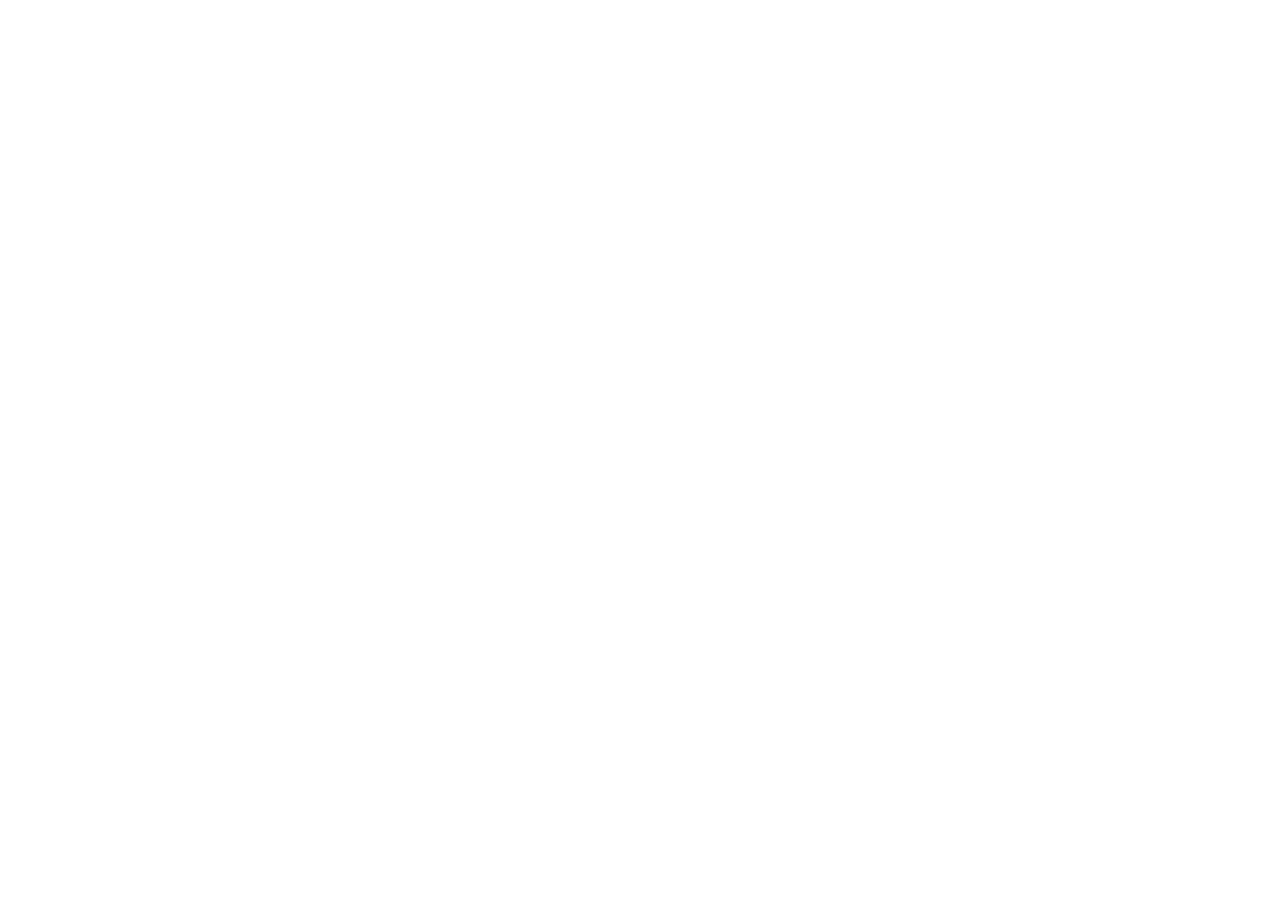
==== index.html @ 64906183 "Initial project setup" ====
<!DOCTYPE html>
<html lang="en">

<head>
  <meta charset="UTF-8">
  <meta name="viewport" content="width=device-width, initial-scale=1.0">
  <meta name="description" content="The Las Vegas Scholars Program Official Website.">
  <link rel="icon" type="image/png" href="img/icons/favicon.png">
  <link rel="stylesheet" href="css/main.css">
  <link rel="stylesheet" href="css/home.css">
  <script src="js/main.js" defer></script>
  <title>LVSP | Home</title>
</head>

<body>

</body>

</html>
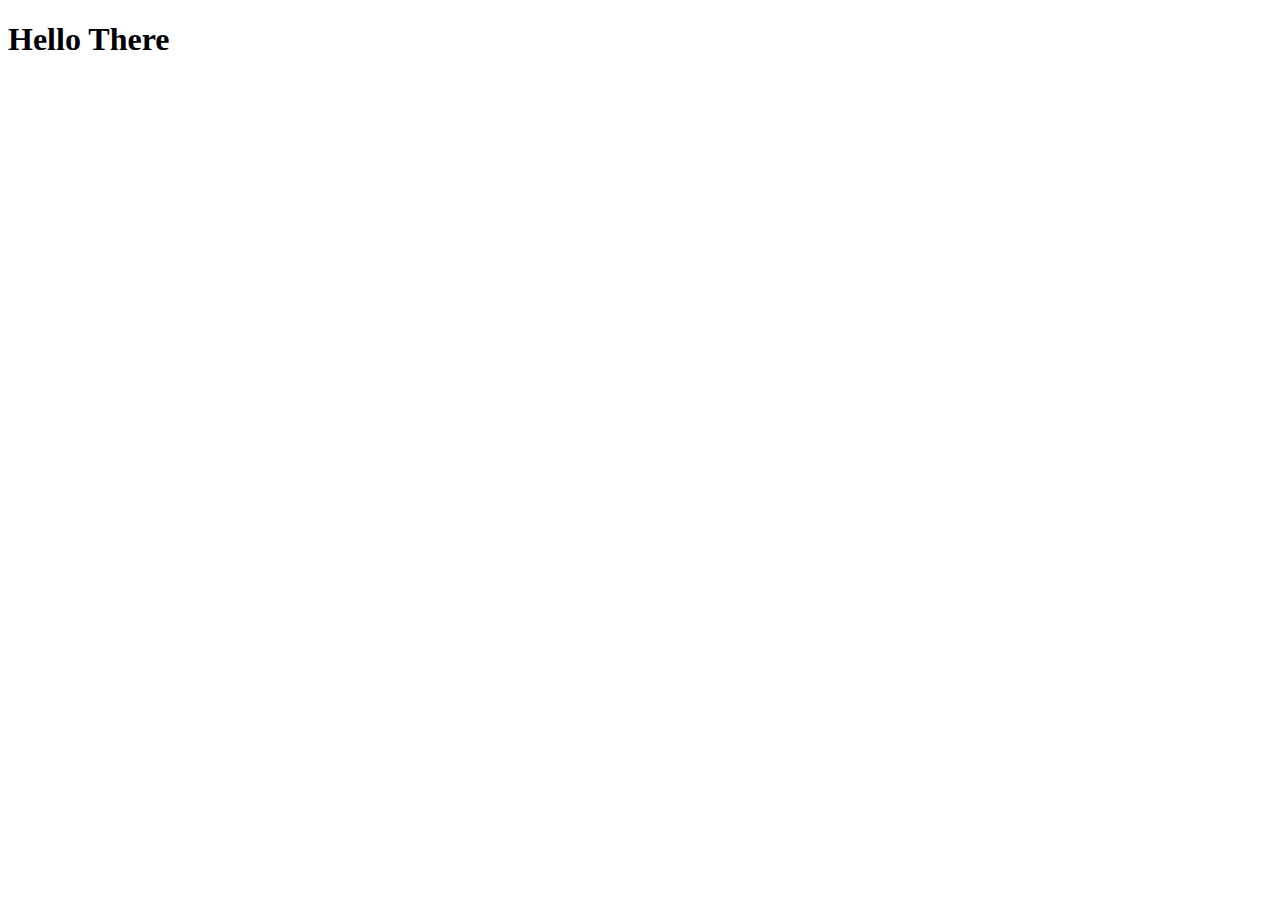
==== commit 3e98caaa: "Added main font" ====
--- a/index.html
+++ b/index.html
@@ -6,6 +6,8 @@
   <meta name="viewport" content="width=device-width, initial-scale=1.0">
   <meta name="description" content="The Las Vegas Scholars Program Official Website.">
   <link rel="icon" type="image/png" href="img/icons/favicon.png">
+  <link rel="preconnect" href="https://fonts.gstatic.com">
+  <link href="https://fonts.googleapis.com/css2?family=Nunito&display=swap" rel="stylesheet">
   <link rel="stylesheet" href="css/main.css">
   <link rel="stylesheet" href="css/home.css">
   <script src="js/main.js" defer></script>
@@ -13,7 +15,7 @@
 </head>
 
 <body>
-
+  <h1>Hello There</h1>
 </body>
 
 </html>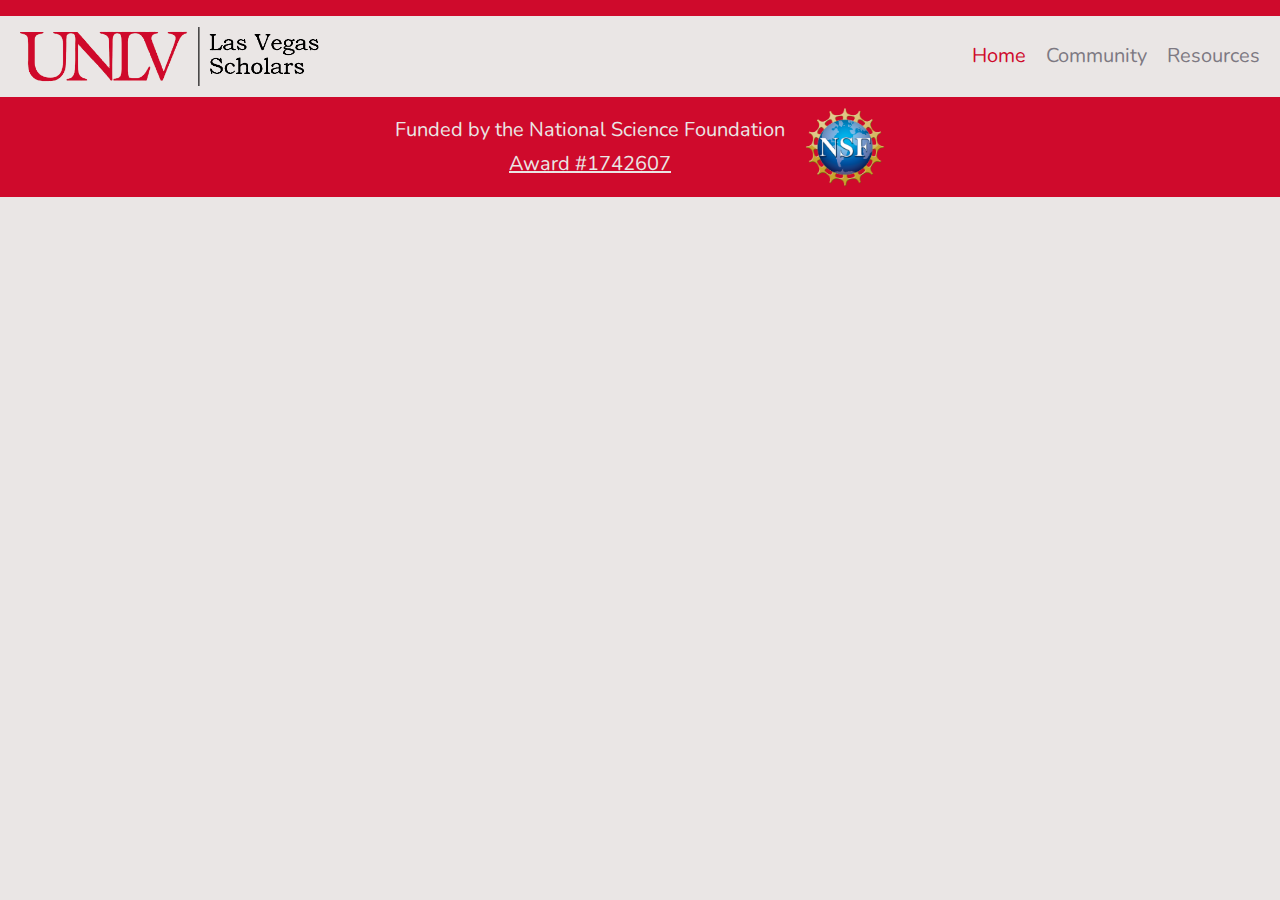
==== commit d16f00c8: "Added header and footer" ====
--- a/index.html
+++ b/index.html
@@ -15,7 +15,23 @@
 </head>
 
 <body>
-  <h1>Hello There</h1>
+  <header class="main-container">
+    <img src="img/icons/LVSP-UNLVLogo.png" alt="Las Vegas Scholars Program">
+    <nav>
+      <a href="#" class="current-page">Home</a>
+      <a href="community.html">Community</a>
+      <a href="resources.html">Resources</a>
+    </nav>
+  </header>
+  <footer>
+    <div class="award-info">
+      <p>Funded by the National Science Foundation</p>
+      <a href="https://www.nsf.gov/awardsearch/showAward?AWD_ID=1742607&HistoricalAwards=false">
+        Award #1742607
+      </a>
+    </div>
+    <img src="img/icons/NSF_4-Color_bitmap_Logo.jpg" alt="National Science Foundation Logo">
+  </footer>
 </body>
 
 </html>--- a/css/main.css
+++ b/css/main.css
@@ -0,0 +1,69 @@
+:root {
+  --light-shade: #EAE6E5;
+  --light-accent: #7D7982;
+  --main-brand-color: #CF0A2C;
+  --dark-accent: #BB8551;
+  --dark-shade: #161418;
+}
+
+* {
+  padding: 0;
+  margin: 0;
+  box-sizing: border-box;
+}
+
+html {
+  font-family: 'Nunito', 'Segoe UI', Tahoma, Geneva, Verdana, sans-serif;
+  font-size: 62.5%;
+  line-height: 1.7;
+}
+
+body {
+  background-color: var(--light-shade);
+  border-top: 1.6rem solid var(--main-brand-color);
+}
+
+.main-container {
+  max-width: 140rem;
+  margin: 0 auto;
+  padding: 1rem clamp(1rem, 2vw, 2rem);
+}
+
+/* Header */
+header {
+  display: flex;
+  align-items: center;
+  justify-content: space-between;
+}
+header img { width: clamp(12rem, 40vw, 30rem) }
+header nav {
+  display: flex;
+  align-items: flex-end;
+  justify-content: space-between;
+}
+header nav a {
+  color: var(--light-accent);
+  text-decoration: none;
+  font-size: clamp(0.8rem, 3vw, 2rem);
+  margin-left: clamp(0.8rem, 3vw, 2rem);
+  transition: color 0.25s ease-in-out;
+}
+header nav a:hover { color: var(--main-brand-color) }
+header nav a.current-page { color: var(--main-brand-color) }
+
+/* Footer */
+footer {
+  display: flex;
+  align-items: center;
+  justify-content: center;
+  background-color: var(--main-brand-color);
+  color: var(--light-shade);
+  padding: 1rem;
+}
+footer .award-info {
+  text-align: center;
+  font-size: clamp(0.8rem, 3vw, 2rem);
+  margin-right: clamp(1rem, 2vw, 2rem);
+}
+footer .award-info a { color: var(--light-shade) }
+footer img { width: clamp(4rem, 10vw, 8rem) }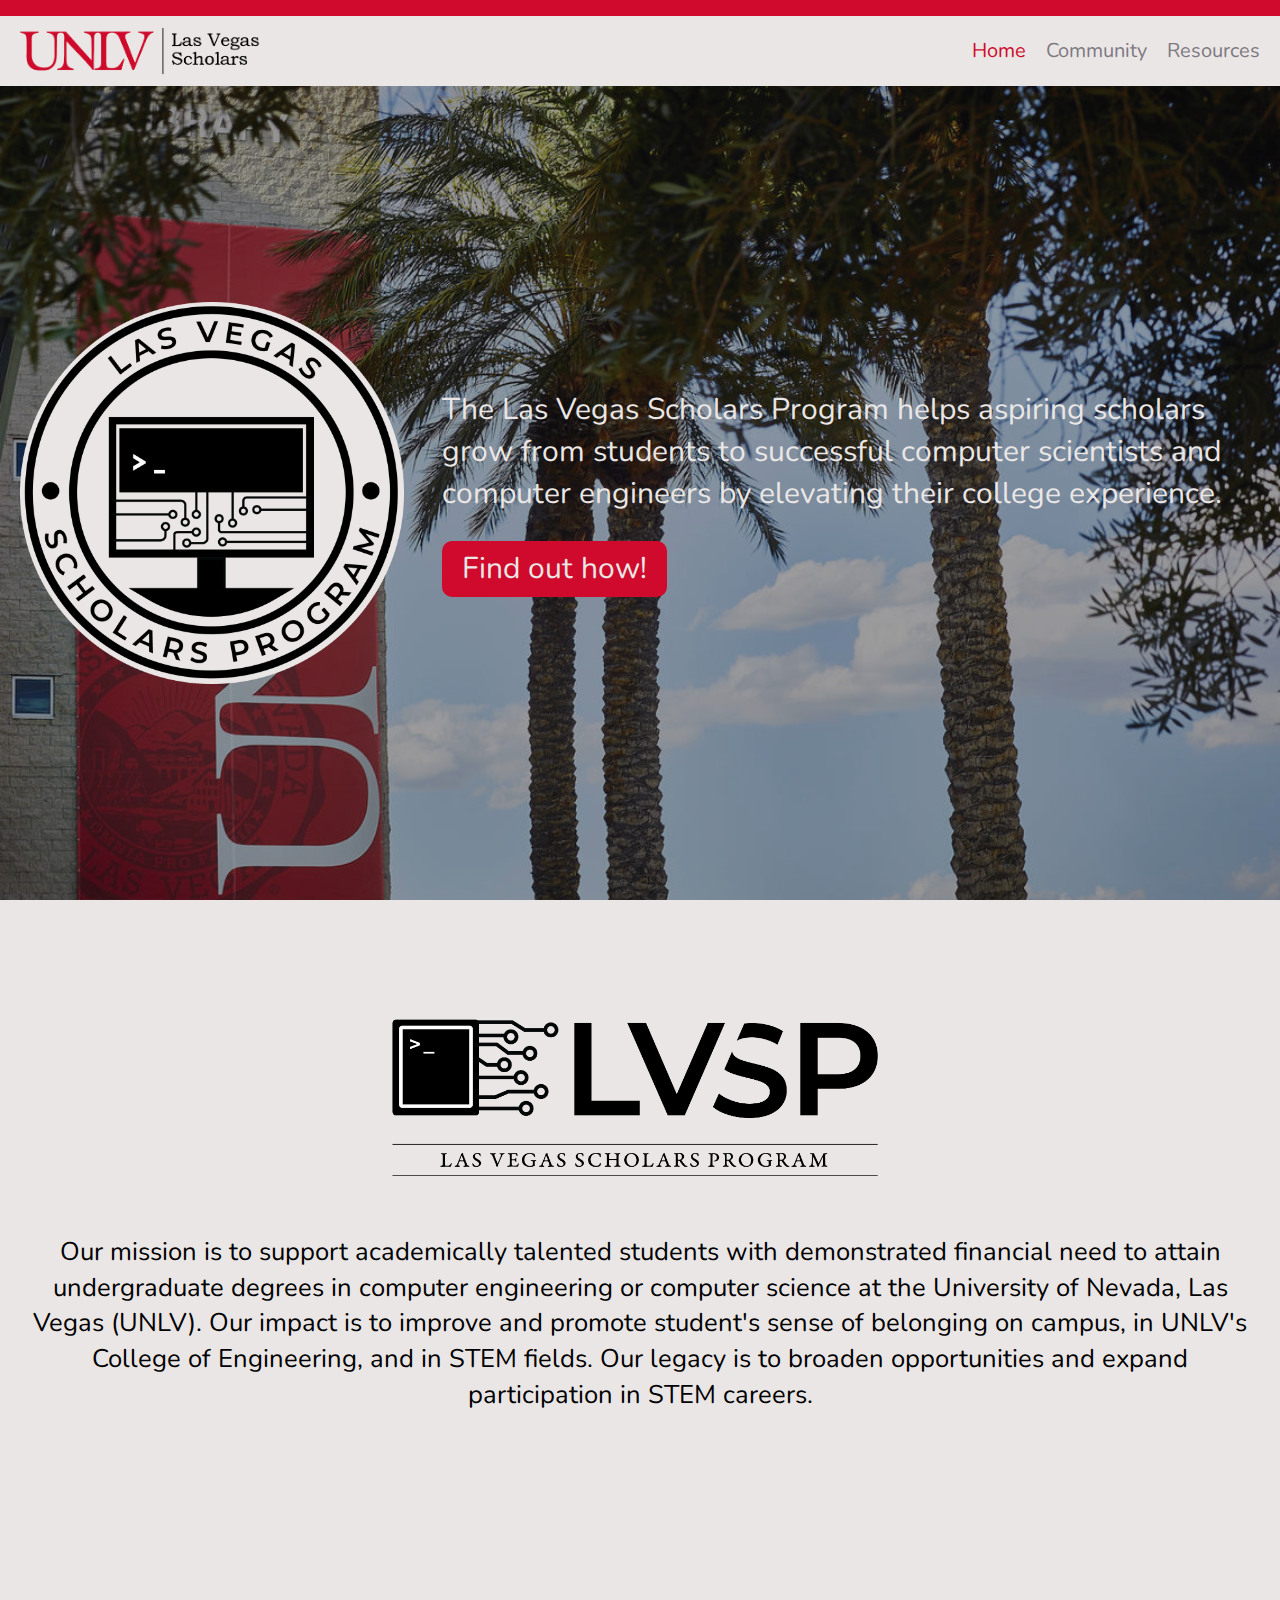
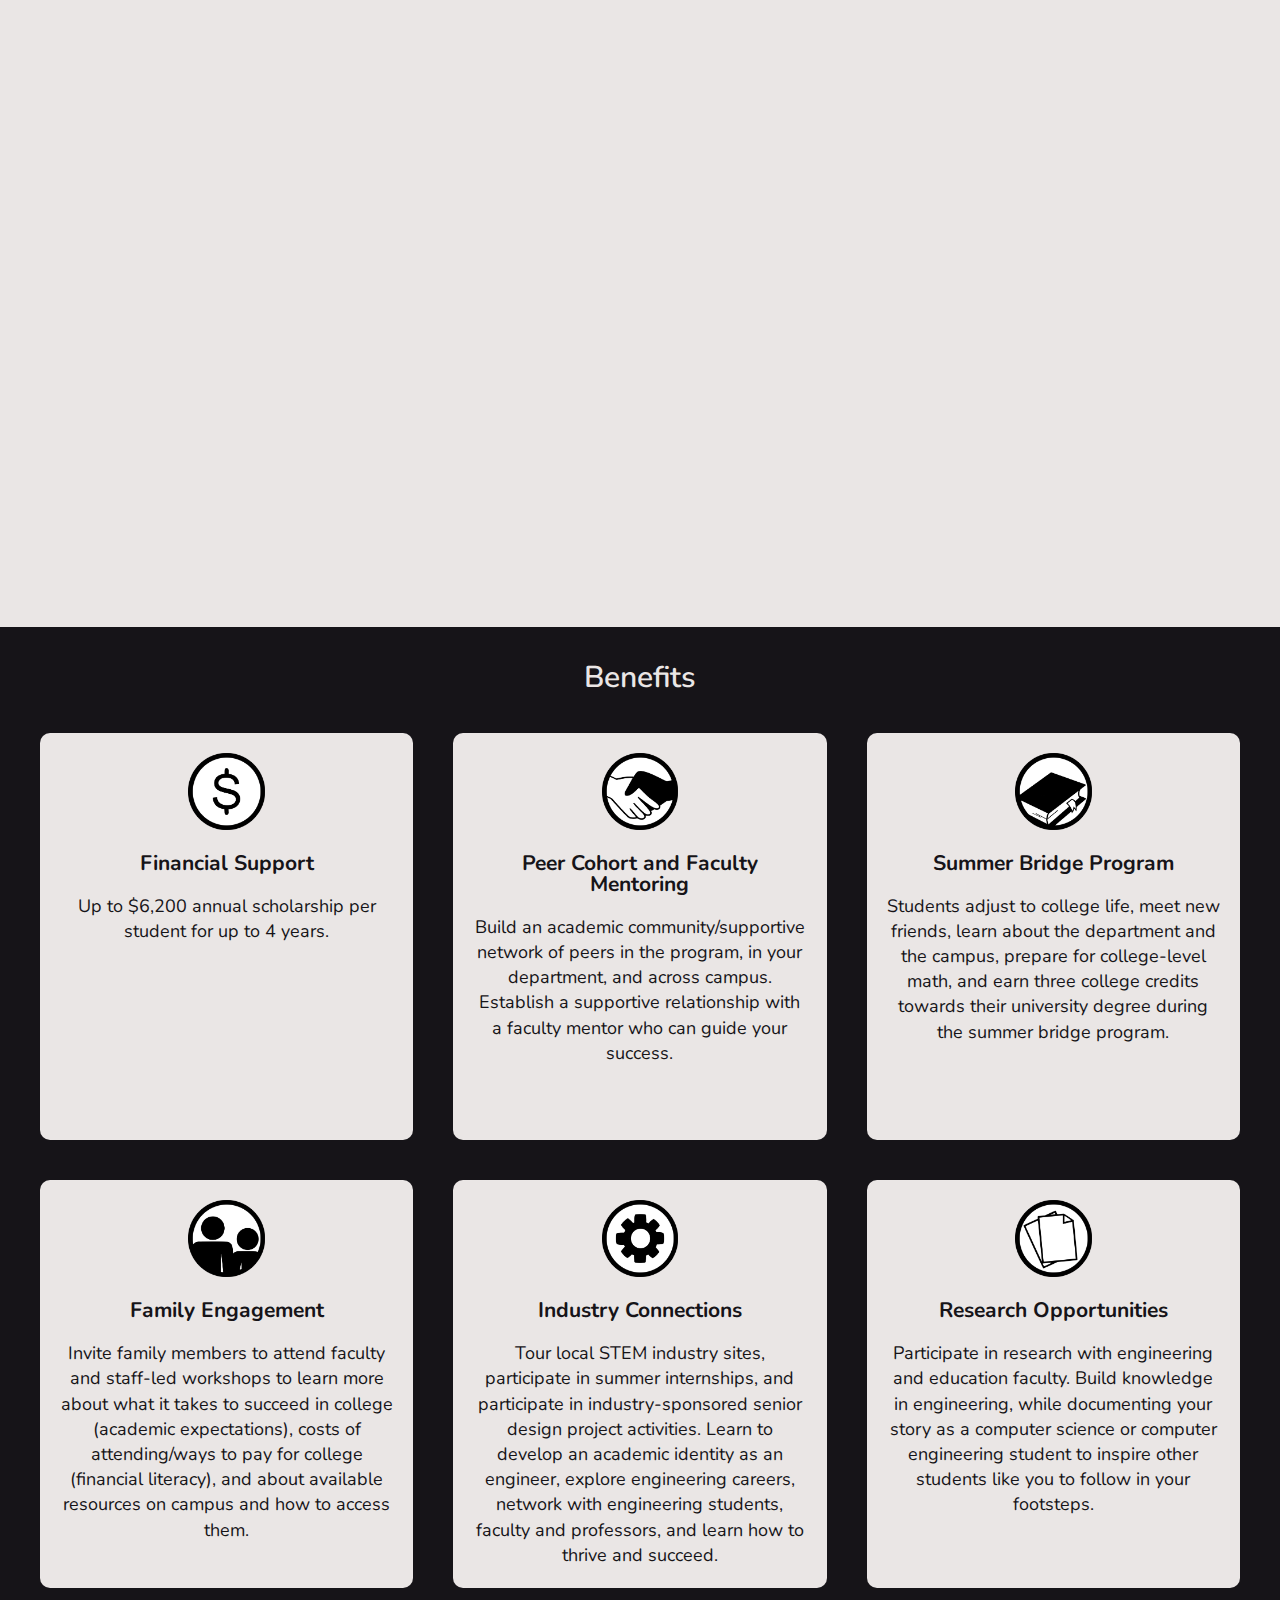
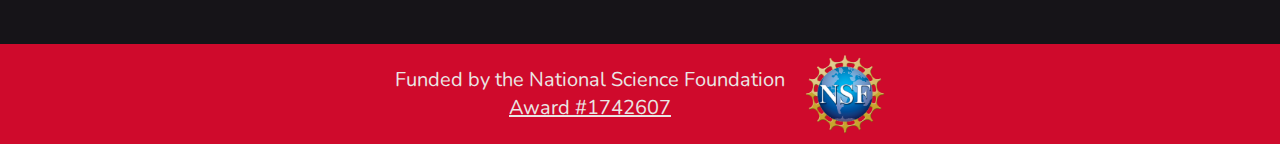
==== commit a7514e30: "Finished home page" ====
--- a/index.html
+++ b/index.html
@@ -23,6 +23,99 @@
       <a href="resources.html">Resources</a>
     </nav>
   </header>
+  <main>
+    <section id="hero">
+      <img src="img/events/hero_background.jfif" alt="UNLV image by UNLV creative services" class="hero-background">
+      <div class="hero-content">
+        <div class="main-container">
+          <img src="img/icons/LVSP-CircularLogo.png" alt="Las Vegas Scholars Program Logo created by Kyla Sannadan"
+            class="hero-logo">
+          <div class="hero-text">
+            <p class="hero-subheading">
+              The Las Vegas Scholars Program helps aspiring scholars grow from students to
+              successful computer scientists and computer engineers by elevating their college experience.
+            </p>
+            <a href="#overview" class="hero-cta">Find out how!</a>
+          </div>
+        </div>
+      </div>
+    </section>
+    <section id="overview" class="main-container">
+      <img src="img/icons/LVSP-RectangularLogo.png" alt="Las Vegas Scholars Program Logo created by Kyla Sannadan">
+      <p class="mission-statement">
+        Our mission is to support academically talented students with demonstrated financial need
+        to attain undergraduate degrees in computer engineering or computer science at the University
+        of Nevada, Las Vegas &#40;UNLV&#41;. Our impact is to improve and promote student's sense of
+        belonging on campus, in UNLV's College of Engineering, and in STEM fields. Our legacy is to
+        broaden opportunities and expand participation in STEM careers.
+      </p>
+      <div id="lvsp-video">
+        <iframe width="1024" height="576" src="https://www.youtube.com/embed/hkE0U1wKHCk" frameborder="0"
+          allow="accelerometer; autoplay; encrypted-media; gyroscope; picture-in-picture" allowfullscreen></iframe>
+      </div>
+    </section>
+    <section id="benefits">
+      <div class="main-container">
+        <h2>Benefits</h2>
+        <div class="benefit-list">
+          <div class="benefit">
+            <img src="img/icons/dollar-sign.png" alt="Financial Support Icon by Kathy Vuong">
+            <h3>Financial Support</h3>
+            <p>
+              Up to $6,200 annual scholarship per student for up to 4 years.
+            </p>
+          </div>
+          <div class="benefit">
+            <img src="img/icons/scholar.png" alt="Peer Cohort and Faculty Mentoring Icon by Kathy Vuong">
+            <h3>Peer Cohort and Faculty Mentoring</h3>
+            <p>
+              Build an academic community/supportive network of peers in the program, in your department, and
+              across campus.
+              Establish a supportive relationship with a faculty mentor who can guide your success.
+            </p>
+          </div>
+          <div class="benefit">
+            <img src="img/icons/bridge.png" alt="Summer Bridge Program Icon by Kathy Vuong">
+            <h3>Summer Bridge Program</h3>
+            <p>
+              Students adjust to college life, meet new friends, learn about the department and the campus,
+              prepare for college-level math,
+              and earn three college credits towards their university degree during the summer bridge program.
+            </p>
+          </div>
+          <div class="benefit">
+            <img src="img/icons/family.png" alt="Family Engagement Icon by Kathy Vuong">
+            <h3>Family Engagement</h3>
+            <p>
+              Invite family members to attend faculty and staff-led workshops to
+              learn more about what it takes to succeed in college (academic expectations),
+              costs of attending/ways to pay for college (financial literacy),
+              and about available resources on campus and how to access them.
+            </p>
+          </div>
+          <div class="benefit">
+            <img src="img/icons/cog.png" alt="Industry Connections Icon by Kathy Vuong">
+            <h3>Industry Connections</h3>
+            <p>
+              Tour local STEM industry sites, participate in summer internships,
+              and participate in industry-sponsored senior design project activities.
+              Learn to develop an academic identity as an engineer, explore engineering careers,
+              network with engineering students, faculty and professors, and learn how to thrive and succeed.
+            </p>
+          </div>
+          <div class="benefit">
+            <img src="img/icons/research.png" alt="Research Opportunities Icon by Kathy Vuong">
+            <h3>Research Opportunities</h3>
+            <p>
+              Participate in research with engineering and education faculty. Build knowledge in engineering,
+              while documenting your story as a computer science or computer engineering student to inspire other
+              students like you to follow in your footsteps.
+            </p>
+          </div>
+        </div>
+      </div>
+    </section>
+  </main>
   <footer>
     <div class="award-info">
       <p>Funded by the National Science Foundation</p>
--- a/css/main.css
+++ b/css/main.css
@@ -15,7 +15,7 @@
 html {
   font-family: 'Nunito', 'Segoe UI', Tahoma, Geneva, Verdana, sans-serif;
   font-size: 62.5%;
-  line-height: 1.7;
+  line-height: 1;
 }
 
 body {
@@ -34,8 +34,9 @@
   display: flex;
   align-items: center;
   justify-content: space-between;
+  height: 7rem;
 }
-header img { width: clamp(12rem, 40vw, 30rem) }
+header img { width: clamp(12rem, 40vw, 24rem) }
 header nav {
   display: flex;
   align-items: flex-end;
@@ -64,6 +65,7 @@
   text-align: center;
   font-size: clamp(0.8rem, 3vw, 2rem);
   margin-right: clamp(1rem, 2vw, 2rem);
+  line-height: 1.4;
 }
 footer .award-info a { color: var(--light-shade) }
 footer img { width: clamp(4rem, 10vw, 8rem) }--- a/css/home.css
+++ b/css/home.css
@@ -0,0 +1,149 @@
+html {
+  scroll-behavior: smooth;
+}
+
+/* Hero Section */
+#hero {
+  position: relative;
+  text-align: left;
+}
+.hero-background {
+  display: block;
+  width: 100%;
+  height: calc(100vh - 8.6rem);
+  object-fit: cover;
+  object-position: left;
+}
+.hero-content {
+  position: absolute;
+  top: 0;
+  left: 0;
+  width: 100%;
+  height: 100%;
+  background: rgba(22, 20, 24, 0.4) border-box;
+  display: flex;
+  align-items: center;
+  justify-content: center;
+}
+.hero-content .main-container  {
+  display: flex;
+  align-items: center;
+}
+.hero-logo {
+  width: clamp(30rem, 30vw, 56rem);
+  height: 100%;
+}
+.hero-text {
+  display: flex;
+  align-items: flex-start;
+  justify-content: center;
+  flex-direction: column;
+  margin-left: clamp(1rem, 3vw, 6rem);
+  color: var(--light-shade);
+}
+.hero-subheading {
+  font-size: clamp(1.8rem, 3vw, 3rem);
+  font-weight: 400;
+  line-height: 1.4;
+  margin-bottom: clamp(2rem, 2vw, 4rem);
+}
+.hero-cta {
+  background-color: var(--main-brand-color);
+  color: var(--light-shade);
+  font-size: clamp(1.8rem, 3vw, 3rem);
+  font-weight: 400;
+  padding: clamp(1rem, 1vw, 2rem) clamp(2rem, 1vw, 4rem);
+  border-radius: 1rem;
+  text-decoration: none;
+}
+
+/* Overview */
+#overview {
+  text-align: center;
+  margin-top: clamp(4rem, 6vw, 9rem);
+}
+#overview img {
+  display: inline-block;
+  width: clamp(20rem, 80vw, 56rem);
+}
+.mission-statement {
+  font-size: clamp(1.4rem, 2vw, 3rem);
+  line-height: 1.4;
+  margin: clamp(1rem, 2vw, 2rem) 0 clamp(3rem, 2vw, 6rem) 0;
+}
+
+/* Responsive iframe */
+#lvsp-video {
+  position: relative;
+  padding-top: 56.25%;
+  overflow: hidden;
+  width: 100%
+}
+#lvsp-video iframe {
+  position: absolute;
+  top: 0;
+  right: 0;
+  bottom: 0;
+  left: 0;
+  width: 100%;
+  height: 100%;
+}
+
+/* Benefits */
+#benefits {
+  margin-top: clamp(4rem, 6vw, 9rem);
+  background-color: var(--dark-shade);
+  padding: clamp(2rem, 2vw, 4rem) 0;
+  text-align: center;
+}
+#benefits h2 {
+  font-size: clamp(3rem, 2vw, 4rem);
+  font-weight: 600;
+  margin-bottom: clamp(1rem, 2vw, 2rem);
+  color: var(--light-shade);
+}
+.benefit-list {
+  display: grid;
+  grid-template-rows: 1fr 1fr;
+  grid-template-columns: 1fr 1fr 1fr;
+  font-size: clamp(1.4rem, 2vw, 1.8rem);
+  color: var(--dark-shade);
+}
+.benefit {
+  margin: clamp(1rem, 2vw, 2rem);
+  padding: clamp(1rem, 2vw, 2rem);
+  background-color: var(--light-shade);
+  border-radius: 1rem;
+}
+.benefit img { width: clamp(6rem, 6vw, 10rem) }
+.benefit h3 { margin: clamp(1rem, 2vw, 2rem) 0 }
+.benefit p { line-height: 1.4 }
+
+@media (max-width: 1024px) {
+  .benefit-list {
+      grid-template-rows: 1fr 1fr 1fr;
+      grid-template-columns: 1fr 1fr;
+  }
+  .hero-content .main-container {
+    flex-direction: column;
+  }
+  .hero-logo {
+    width: clamp(20rem, 60vw, 40rem);
+  }
+  .hero-text {
+    margin: 0;
+    text-align: center;
+    align-items: center;
+  }
+  .hero-subheading {
+    margin-top: clamp(2rem, 2vw, 4rem);
+  }
+}
+
+@media (max-width: 480px) {
+  .benefit-list {
+    display: flex;
+    flex-direction: column;
+    margin: 0;
+  }
+}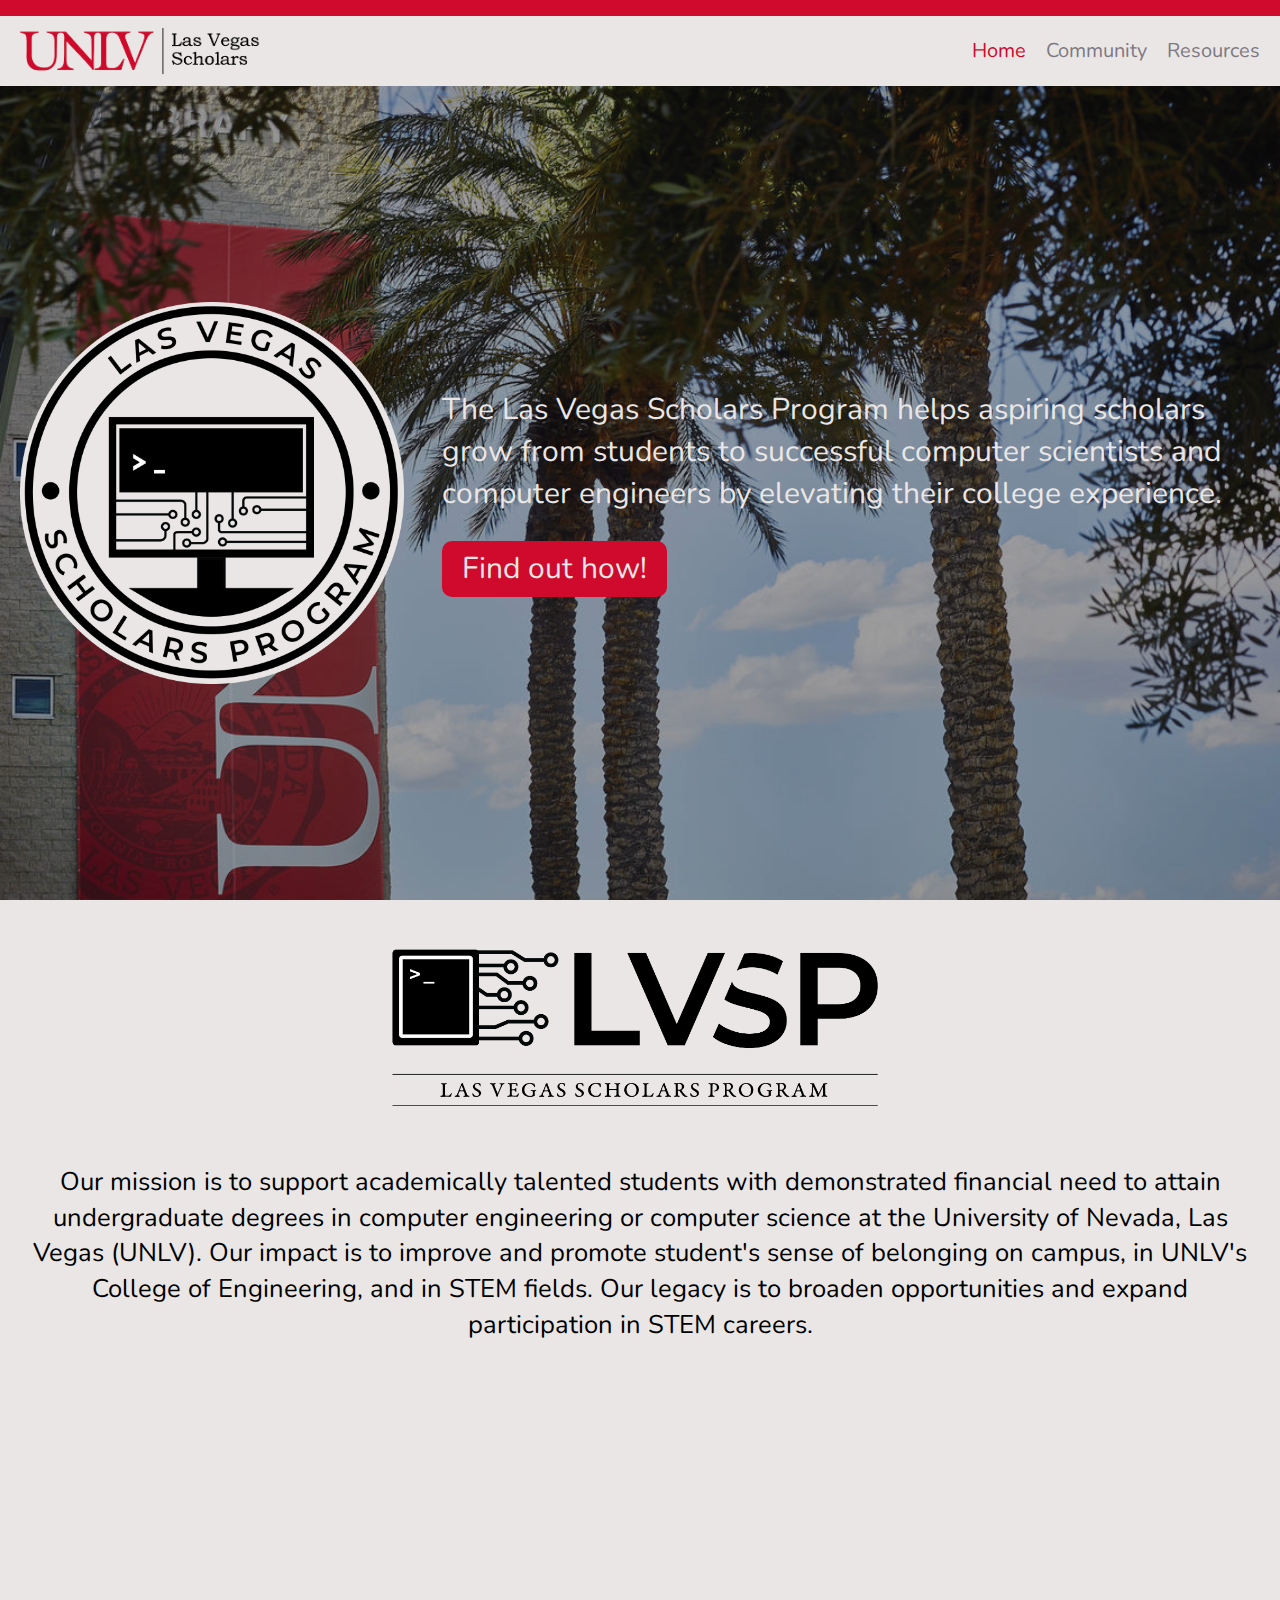
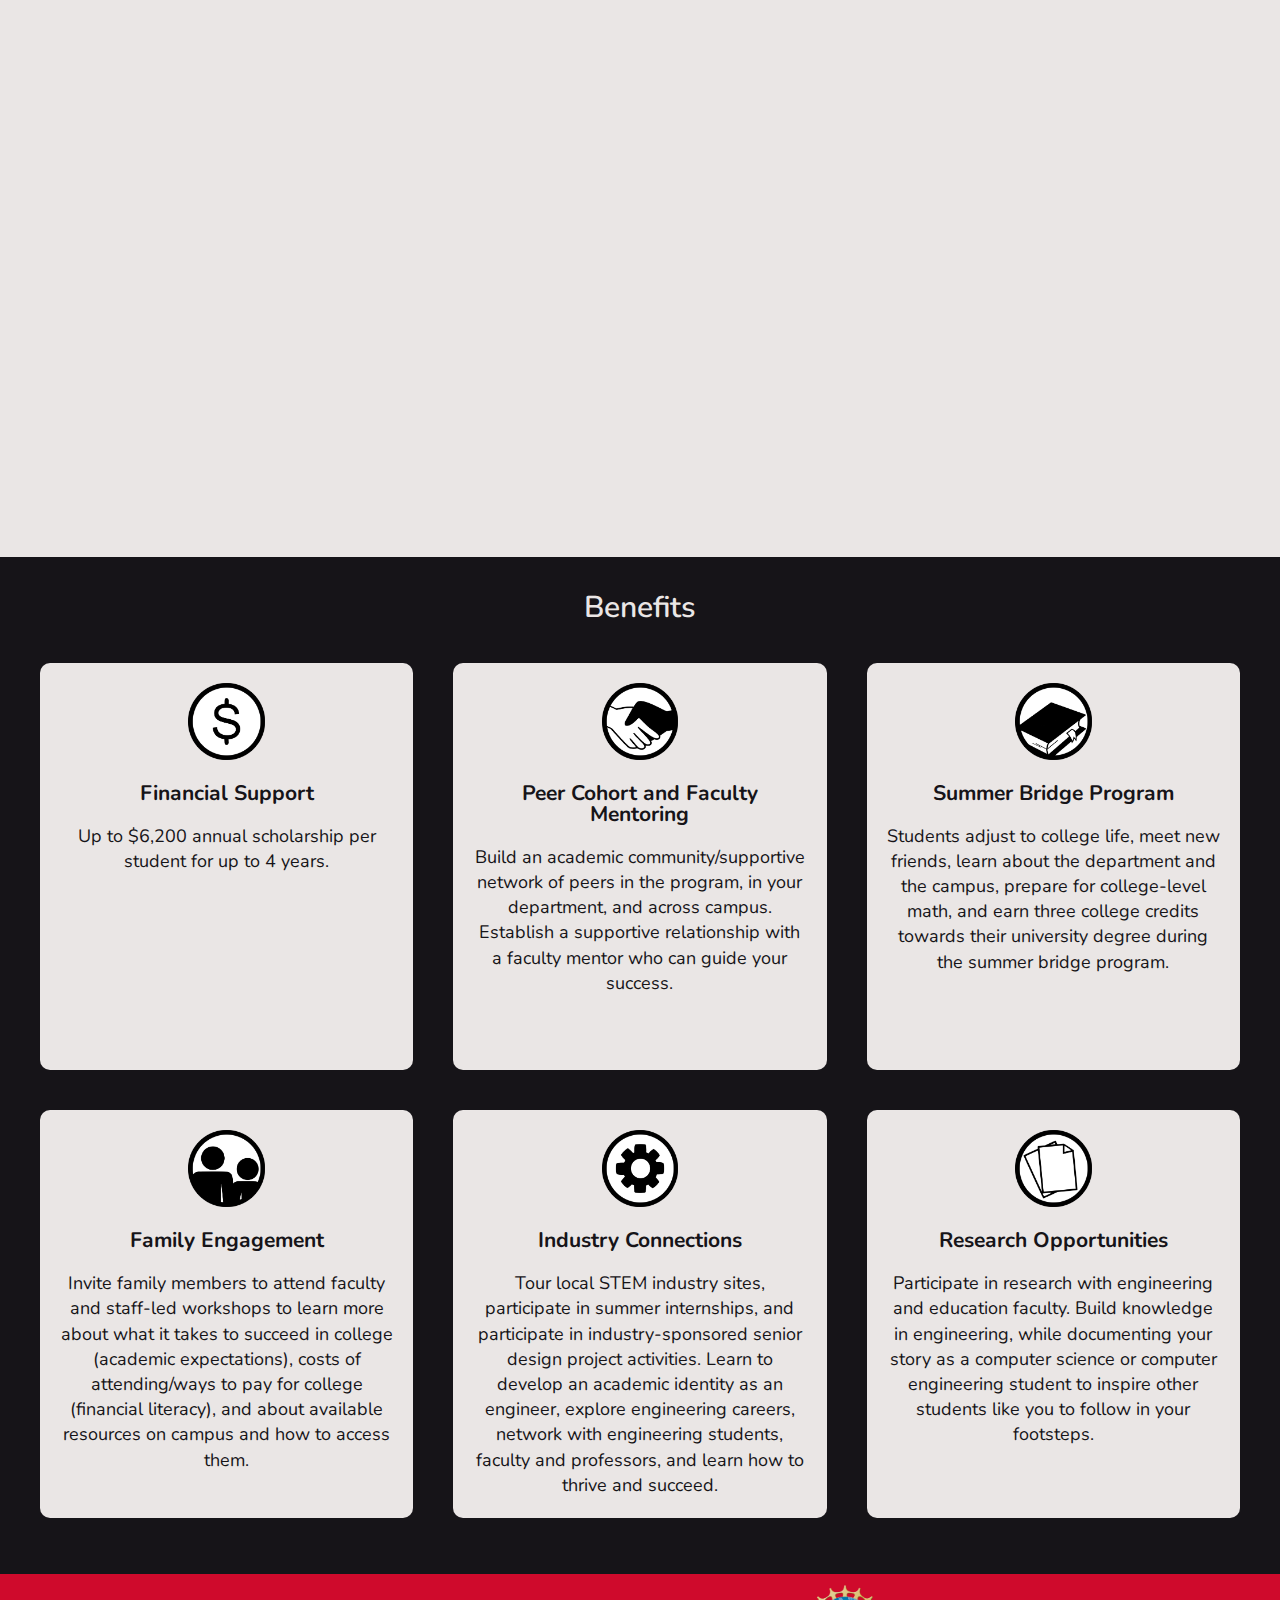
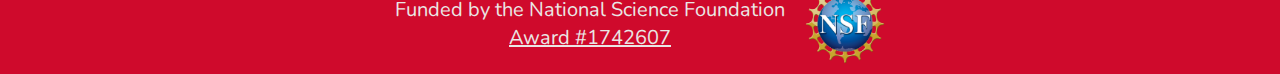
==== commit 8403d5d0: "Changed to sticky header" ====
--- a/index.html
+++ b/index.html
@@ -15,13 +15,15 @@
 </head>
 
 <body>
-  <header class="main-container">
-    <img src="img/icons/LVSP-UNLVLogo.png" alt="Las Vegas Scholars Program">
-    <nav>
-      <a href="#" class="current-page">Home</a>
-      <a href="community.html">Community</a>
-      <a href="resources.html">Resources</a>
-    </nav>
+  <header>
+    <div class="main-container">
+      <img src="img/icons/LVSP-UNLVLogo.png" alt="Las Vegas Scholars Program">
+      <nav>
+        <a href="#" class="current-page">Home</a>
+        <a href="community.html">Community</a>
+        <a href="resources.html">Resources</a>
+      </nav>
+    </div>
   </header>
   <main>
     <section id="hero">
--- a/css/main.css
+++ b/css/main.css
@@ -20,7 +20,6 @@
 
 body {
   background-color: var(--light-shade);
-  border-top: 1.6rem solid var(--main-brand-color);
 }
 
 .main-container {
@@ -31,10 +30,17 @@
 
 /* Header */
 header {
+  position: sticky;
+  top: 0;
+  background-color: var(--light-shade);
+  border-top: 1.6rem solid var(--main-brand-color);
+  z-index: 1;
+}
+header .main-container {
+  height: clamp(5rem, 10vw, 7rem);
   display: flex;
   align-items: center;
   justify-content: space-between;
-  height: 7rem;
 }
 header img { width: clamp(12rem, 40vw, 24rem) }
 header nav {
--- a/css/home.css
+++ b/css/home.css
@@ -1,6 +1,4 @@
-html {
-  scroll-behavior: smooth;
-}
+html { scroll-behavior: smooth }
 
 /* Hero Section */
 #hero {
@@ -10,7 +8,7 @@
 .hero-background {
   display: block;
   width: 100%;
-  height: calc(100vh - 8.6rem);
+  height: calc(100vh - (clamp(5rem, 10vw, 7rem) + 1.6rem));
   object-fit: cover;
   object-position: left;
 }
@@ -60,7 +58,8 @@
 /* Overview */
 #overview {
   text-align: center;
-  margin-top: clamp(4rem, 6vw, 9rem);
+  margin-top: clamp(-6rem, 6vw, -9rem);
+  padding-top: clamp(6rem, 6vw, 9rem);
 }
 #overview img {
   display: inline-block;
@@ -91,7 +90,7 @@
 
 /* Benefits */
 #benefits {
-  margin-top: clamp(4rem, 6vw, 9rem);
+  margin-top: clamp(6rem, 6vw, 9rem);
   background-color: var(--dark-shade);
   padding: clamp(2rem, 2vw, 4rem) 0;
   text-align: center;
@@ -124,20 +123,14 @@
       grid-template-rows: 1fr 1fr 1fr;
       grid-template-columns: 1fr 1fr;
   }
-  .hero-content .main-container {
-    flex-direction: column;
-  }
-  .hero-logo {
-    width: clamp(20rem, 60vw, 40rem);
-  }
+  .hero-content .main-container { flex-direction: column }
+  .hero-logo { width: clamp(20rem, 60vw, 40rem) }
   .hero-text {
     margin: 0;
     text-align: center;
     align-items: center;
   }
-  .hero-subheading {
-    margin-top: clamp(2rem, 2vw, 4rem);
-  }
+  .hero-subheading { margin-top: clamp(2rem, 2vw, 4rem) }
 }
 
 @media (max-width: 480px) {
